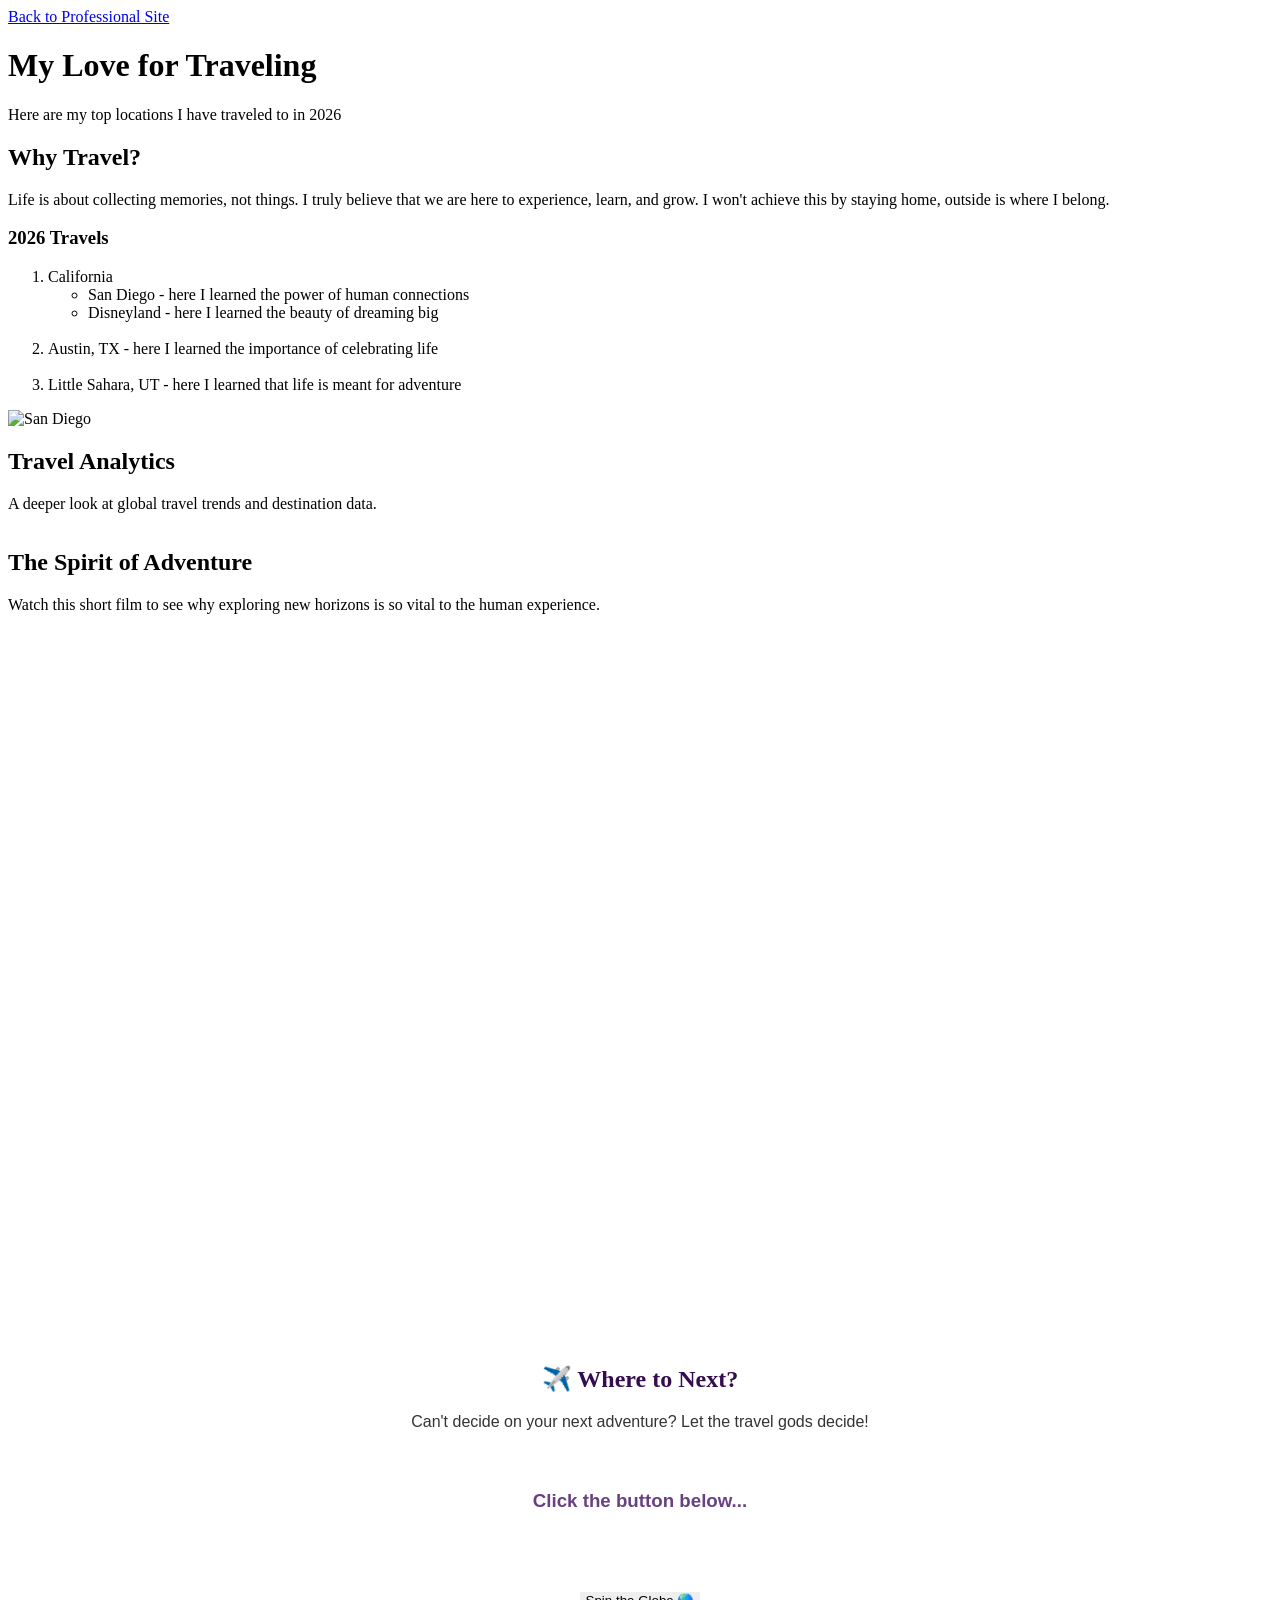
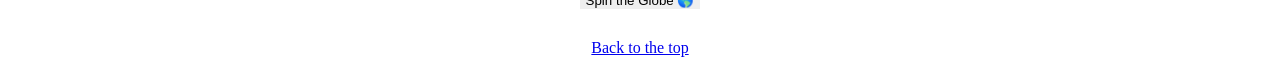
==== fromscratch.html @ 01fb46dd "Add files via upload" ====
<!DOCTYPE html>
<html lang="en">
<head>
    <meta charset="UTF-8">
    <meta name="viewport" content="width=device-width, initial-scale=1.0">
    <title>Traveling</title>
    <link rel="stylesheet" href ="../css/myStyles.css">
</head>
<body>
<div id="top-anchor"></div>
    <div id="top"></div>

    <nav>
        <a href="../index.html">Back to Professional Site</a>
    </nav>

    <header>
        <h1>My Love for Traveling</h1>
        <p>Here are my top locations I have traveled to in 2026</p>
    </header>

    <div class="content-wrapper">
        <div class="section-box">
            <h2>Why Travel?</h2>
            <p>Life is about collecting memories, not things. I truly believe that we are here to experience, learn, and grow. I won't achieve this by staying home, outside is where I belong. </p>
            
            <h3>2026 Travels</h3>
            <ol>
                <li>California
                    <ul>
                        <li>San Diego 
                            - here I learned the power of human connections</li>
                        <li>Disneyland 
                            - here I learned the beauty of dreaming big</li>
                    </ul>
                    <br>
                </li>
                <li>Austin, TX 
                    - here I learned the importance of celebrating life</li>
                <br>
                <li>Little Sahara, UT 
                    - here I learned that life is meant for adventure</li>
            </ol>
            
            <img src="../assets/img/triptoausting.jpg" alt="San Diego" class="main-img">
        </div>

       <div class="content-wrapper">
        <div class="section-box">
    <div class="content-block">
    <h2>Travel Analytics</h2>
    <p>A deeper look at global travel trends and destination data.</p>
    
    <div class='tableauPlaceholder' id='viz1776226844982' style='position: relative; margin: 0 auto; border-radius: 8px; overflow: hidden;'>
        <noscript>
            <a href='#'>
                <img alt='Travel Dashboard ' src='https:&#47;&#47;public.tableau.com&#47;static&#47;images&#47;Tr&#47;Travel-Dashboard-Daminda-new&#47;TravelDashboard&#47;1_rss.png' style='border: none' />
            </a>
        </noscript>
        <object class='tableauViz' style='display:none;'>
            <param name='host_url' value='https%3A%2F%2Fpublic.tableau.com%2F' /> 
            <param name='embed_code_version' value='3' /> 
            <param name='site_root' value='' />
            <param name='name' value='Travel-Dashboard-Daminda-new&#47;TravelDashboard' />
            <param name='tabs' value='no' />
            <param name='toolbar' value='yes' />
            <param name='static_image' value='https:&#47;&#47;public.tableau.com&#47;static&#47;images&#47;Tr&#47;Travel-Dashboard-Daminda-new&#47;TravelDashboard&#47;1.png' /> 
            <param name='animate_transition' value='yes' />
            <param name='display_static_image' value='yes' />
            <param name='display_spinner' value='yes' />
            <param name='display_overlay' value='yes' />
            <param name='display_count' value='yes' />
            <param name='language' value='en-US' />
        </object>
    </div>

    <script type='text/javascript'>
        var divElement = document.getElementById('viz1776226844982');
        var vizElement = divElement.getElementsByTagName('object')[0];
        
        // FIX: Changed '1000px' to '100%' so it stays inside your white box
        // and lowered the height to 700px to make it "smaller"
        if ( divElement.offsetWidth > 500 ) { 
            vizElement.style.width='100%'; 
            vizElement.style.height='700px'; 
        } else { 
            vizElement.style.width='100%'; 
            vizElement.style.height='1500px'; 
        }
        
        var scriptElement = document.createElement('script');
        scriptElement.src = 'https://public.tableau.com/javascripts/api/viz_v1.js';
        vizElement.parentNode.insertBefore(scriptElement, vizElement);
    </script>
    </div>
    </div>
   
    </p>
</div>
 <div class="content-wrapper">
        <div class="section-box">
    <div class="content-block">
    <h2>The Spirit of Adventure</h2>
    <p>Watch this short film to see why exploring new horizons is so vital to the human experience.</p>
    
    <div class="video-container" style="position: relative; padding-bottom: 56.25%; height: 0; overflow: hidden; border-radius: 8px; margin-top: 20px;">
        <iframe 
            src="https://www.youtube.com/embed/cRkFYSlTPnE?si=4k4cBaqbnrj85yfk" 
            title="YouTube video player" 
            style="position: absolute; top: 0; left: 0; width: 100%; height: 100%; border: 0;" 
            allow="accelerometer; autoplay; clipboard-write; encrypted-media; gyroscope; picture-in-picture; web-share" 
            referrerpolicy="strict-origin-when-cross-origin" 
            allowfullscreen>
        </iframe>
    </div>
</div>
<div class="content-block" style="text-align: center;">
    <h2 style="color: #330d4d; font-family: 'Palatino Linotype', 'Book Antiqua', Palatino, serif;">✈️ Where to Next?</h2>
    <p style="font-family: 'Helvetica Neue', Arial, sans-serif; color: #333;">Can't decide on your next adventure? Let the travel gods decide!</p>
    
    <div id="display-box" style="min-height: 120px; display: flex; align-items: center; justify-content: center; flex-direction: column; margin: 20px 0;">
        <h3 id="destination-output" style="margin-bottom: 5px; color: #694181; font-family: 'Helvetica Neue', Arial, sans-serif;">Click the button below...</h3>
        <p id="fortune-output" style="font-style: italic; color: #666; font-family: 'Helvetica Neue', Arial, sans-serif;"></p>
    </div>

    <button onclick="generateDestination()" class="back-link" style="border: none; cursor: pointer; display: inline-block;">
        Spin the Globe 🌎
    </button>

    <script>
        function generateDestination() {
            const trips = [
                { place: "Tokyo, Japan", fortune: "Pack your walking shoes and prepare for the best sushi of your life." },
                { place: "Reykjavik, Iceland", fortune: "The Northern Lights are calling. Don't forget a heavy coat!" },
                { place: "Machu Picchu, Peru", fortune: "A mountain trek is in your future. Start training those legs now." },
                { place: "Bali, Indonesia", fortune: "Your soul needs a beach and a coconut. Unplug and relax." },
                { place: "Rome, Italy", fortune: "History, pasta, and gelato. Your stomach will thank you." },
                { place: "Banff, Canada", fortune: "The mountains are blue and the air is crisp. Nature is waiting." },
                { place: "Cape Town, South Africa", fortune: "Penguins on the beach and wine in the valley. A perfect mix." }
            ];

            const randomIndex = Math.floor(Math.random() * trips.length);
            const selected = trips[randomIndex];

            const output = document.getElementById('destination-output');
            const fortune = document.getElementById('fortune-output');
            
            output.innerHTML = "Calculating...";
            fortune.innerHTML = "";

            setTimeout(() => {
                output.innerHTML = selected.place;
                fortune.innerHTML = selected.fortune;
            }, 500);
        }
    </script>
</div>

        </div><p style="text-align: center; margin-top: 30px;">
        <a href="#top-anchor" class="back-link">Back to the top</a>
    </p>
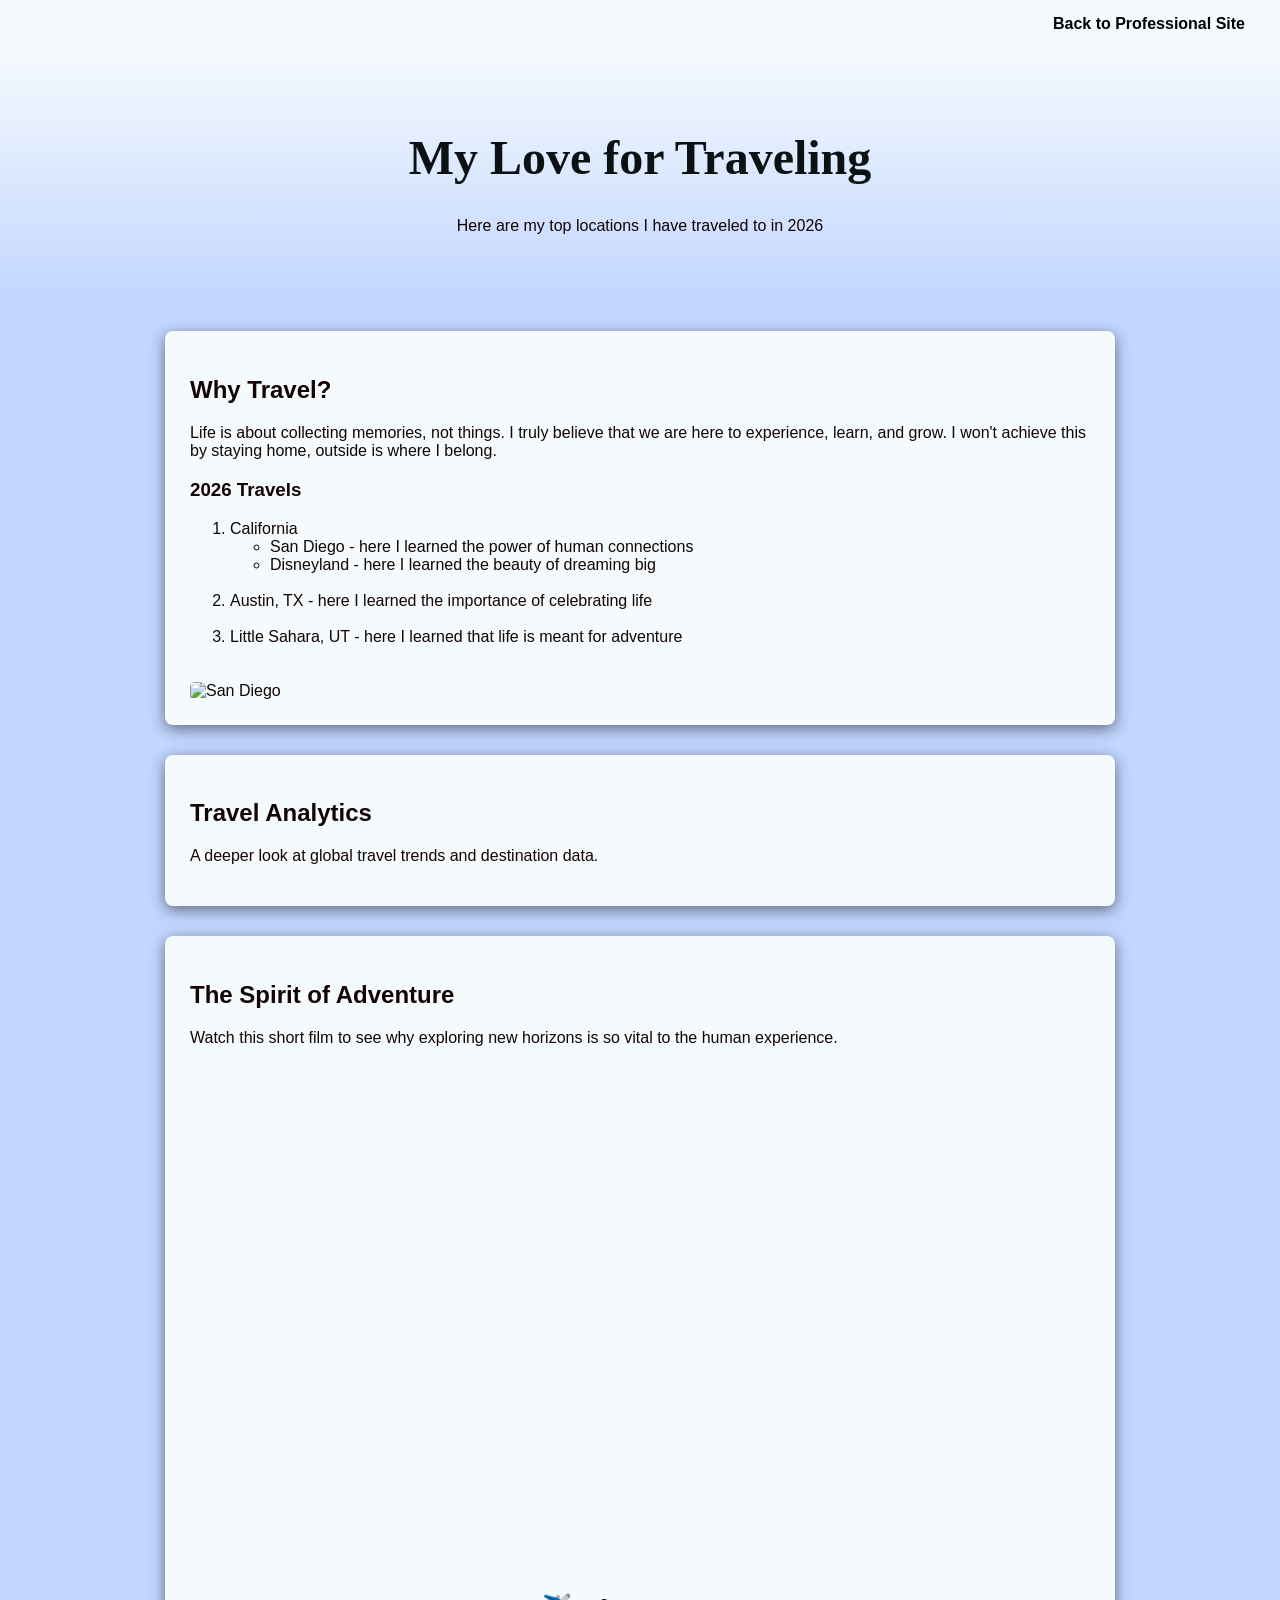
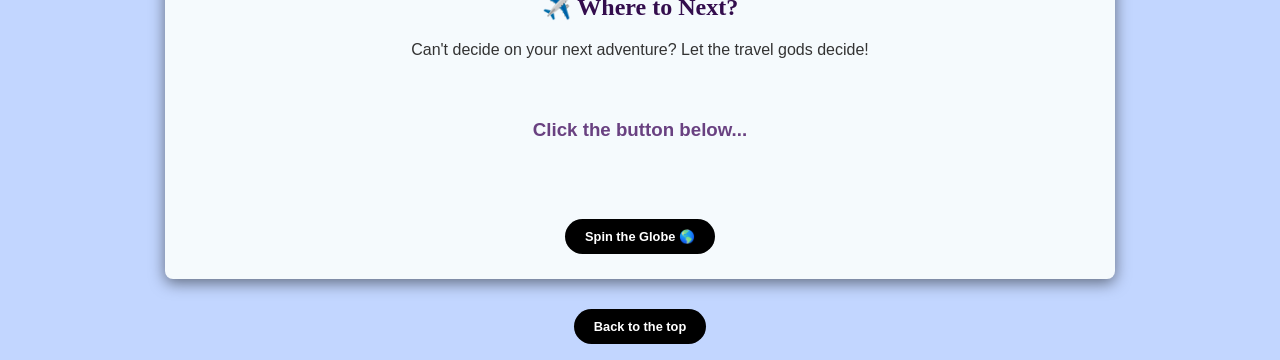
==== commit de749331: "Update fromscratch.html" ====
--- a/fromscratch.html
+++ b/fromscratch.html
@@ -4,7 +4,7 @@
     <meta charset="UTF-8">
     <meta name="viewport" content="width=device-width, initial-scale=1.0">
     <title>Traveling</title>
-    <link rel="stylesheet" href ="../css/myStyles.css">
+    <link rel="stylesheet" href ="myStyles.css">
 </head>
 <body>
 <div id="top-anchor"></div>
@@ -158,4 +158,4 @@
 
         </div><p style="text-align: center; margin-top: 30px;">
         <a href="#top-anchor" class="back-link">Back to the top</a>
-    </p>+    </p>
--- a/myStyles.css
+++ b/myStyles.css
@@ -0,0 +1,80 @@
+/* Style 1: Body Customization */
+body {
+    background-image: #423535;
+    background-color: #c2d6ff; /* Deep Space Navy */
+    color: #130505;            /* Light gray text for readability */
+    font-family: 'Segoe UI', Tahoma, Geneva, Verdana, sans-serif;
+    margin: 0;
+    padding: 0;
+}
+
+/* Style 2: Header Styling */
+header {
+    background-image: linear-gradient(to bottom, #f5fafd, #c2d6ff);
+    text-align: center;
+    padding: 50px 20px;
+}
+
+header h1 {
+    font-family: "Georgia", serif;
+    color: #0c1214; /* Electric Blue */
+    font-size: 3rem;
+}
+
+/* Style 3: Navigation Styling */
+nav {
+    background-color: #f5fafd;
+    padding: 15px;
+    text-align: right;
+}
+
+nav a {
+    color: #000000;
+    text-decoration: none;
+    font-weight: bold;
+    margin-right: 20px;
+    
+}
+
+/* Style 4: Section Boxes (The 3 required Divs) */
+.section-box {
+    background-color: #f5fafd;
+    max-width: 900px;
+    margin: 30px auto;
+    padding: 25px;
+    border-radius: 8px;
+    box-shadow: 0 4px 15px rgba(0,0,0,0.5);
+    
+}
+
+.main-img {
+    width: 100%;
+    height: auto;
+    border-radius: 5px;
+    margin-top: 20px;
+}
+
+.video-container {
+    text-align: center;
+    margin: 20px 0;
+}
+
+.video-container iframe {
+    max-width: 100%;
+}
+
+.back-link {
+    display: inline-block;
+    padding: 10px 20px;
+    background-color: #000000; /* Deep blue to match your theme */
+    color: white;
+    text-decoration: none;
+    border-radius: 25px;       /* Rounded "pill" shape */
+    font-size: 0.8rem;
+    font-weight: bold;
+    transition: background-color 0.3s ease;
+}
+
+.back-link:hover {
+    background-color: #0077b6; /* Lighter blue when you hover */
+}
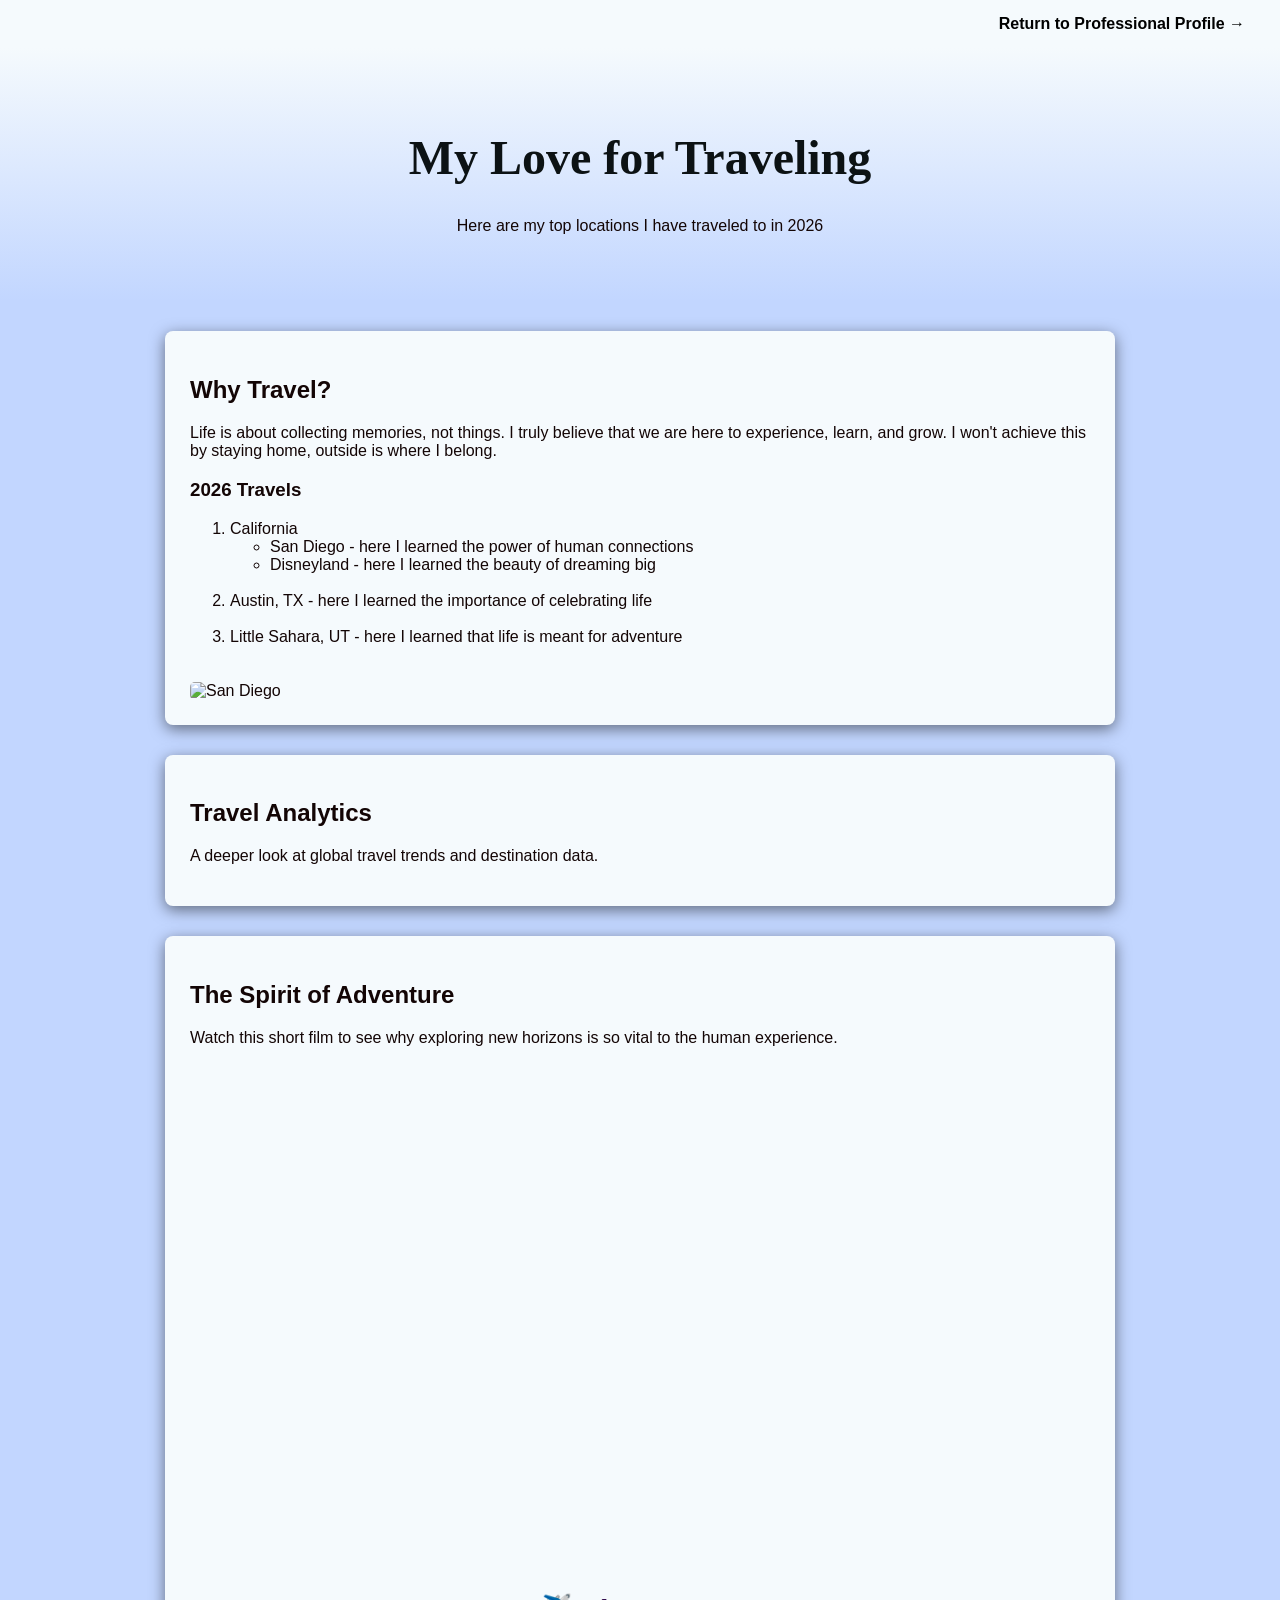
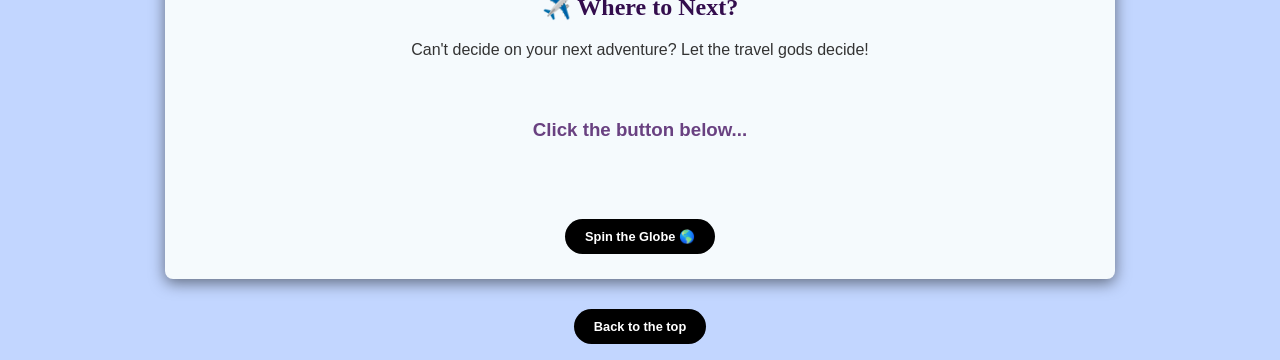
==== commit f13dc289: "Update fromscratch.html" ====
--- a/fromscratch.html
+++ b/fromscratch.html
@@ -11,7 +11,7 @@
     <div id="top"></div>
 
     <nav>
-        <a href="../index.html">Back to Professional Site</a>
+       <a href="index.html" class="nav-link">Return to Professional Profile →</a>
     </nav>
 
     <header>
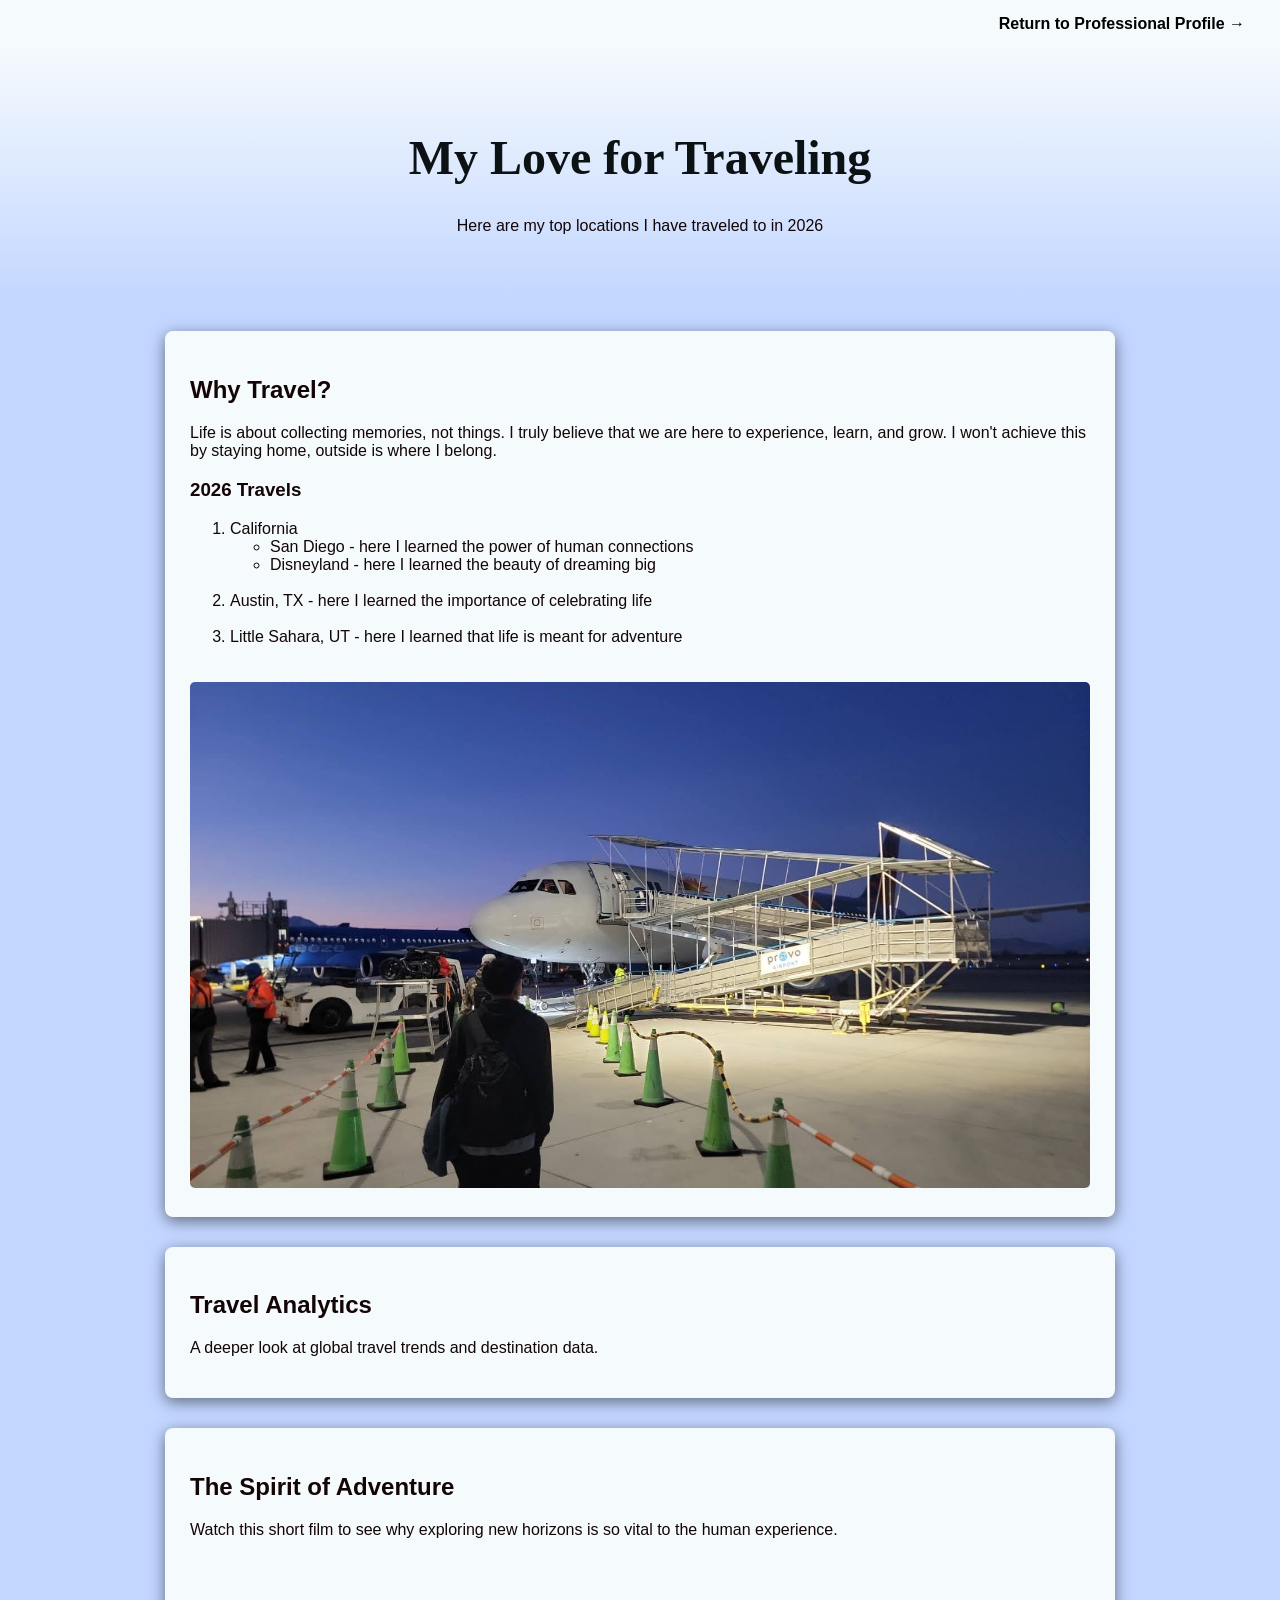
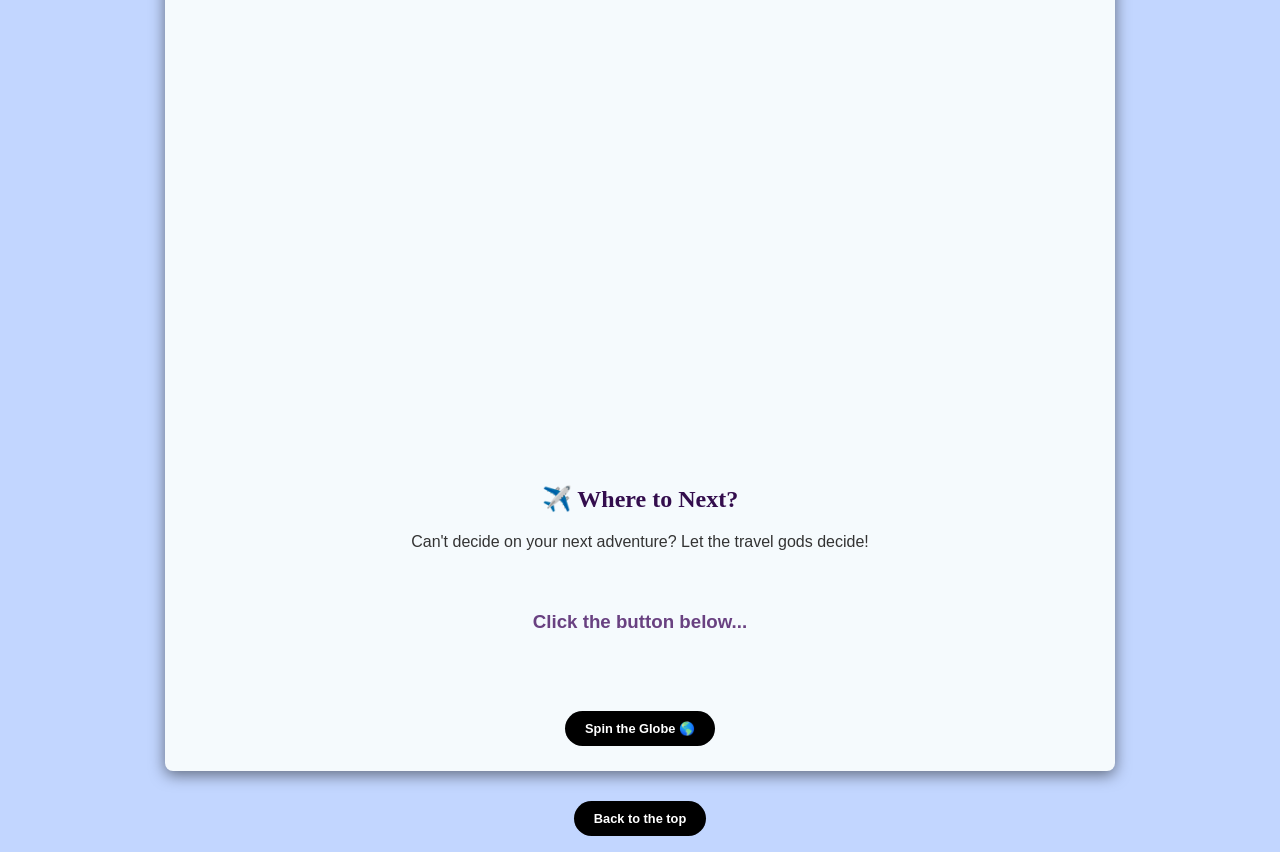
==== commit 47f85455: "Update fromscratch.html" ====
--- a/fromscratch.html
+++ b/fromscratch.html
@@ -42,7 +42,7 @@
                     - here I learned that life is meant for adventure</li>
             </ol>
             
-            <img src="../assets/img/triptoausting.jpg" alt="San Diego" class="main-img">
+            <img src="triptoausting.jpg" alt="San Diego" class="main-img">
         </div>
 
        <div class="content-wrapper">
